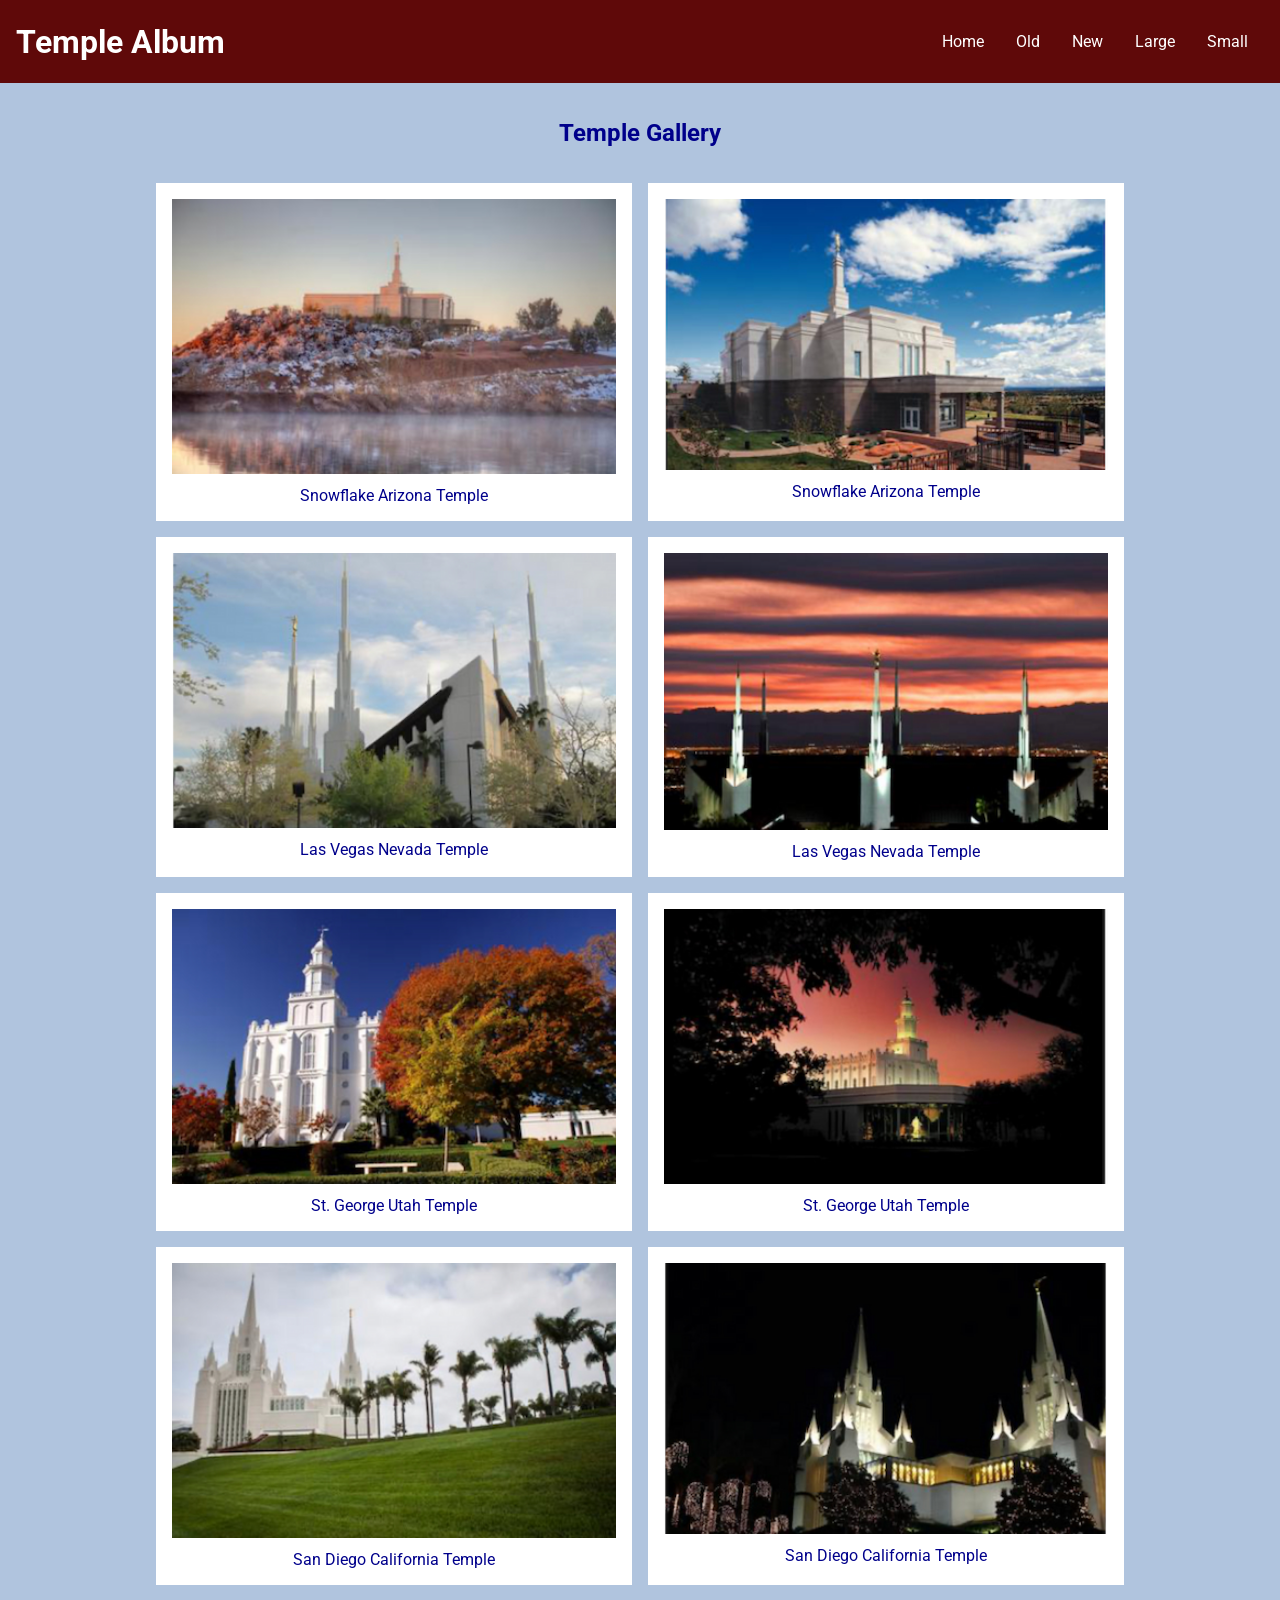
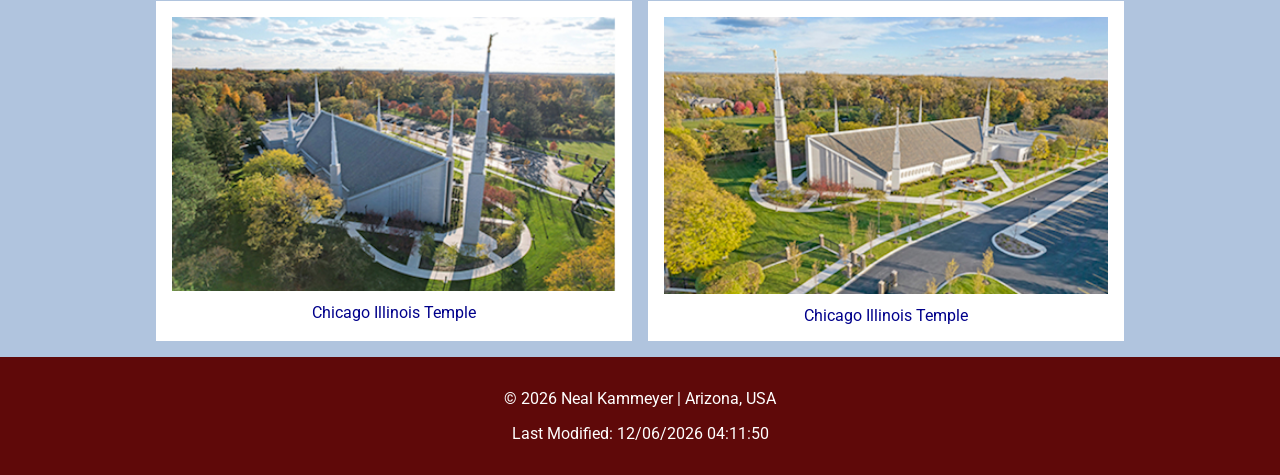
==== filtered-temples.html @ e1b042b7 "created duplicates of temples html, css, and js files" ====
<!DOCTYPE html>
<html lang="en">
<head>
    <meta charset="UTF-8">
    <meta name="viewport" content="width=device-width, initial-scale=1.0">
    <title>WDD 131 – Temples – Neal Kammeyer</title>
    <meta name="description" content="WDD 131 - Dynamic Web Fundamentals | Neal Kammeyer | Temples page"/>
    <meta name="author" content="Neal Kammeyer"/>
    <link rel="preconnect" href="https://fonts.googleapis.com">
    <link rel="preconnect" href="https://fonts.gstatic.com" crossorigin>
    <link href="https://fonts.googleapis.com/css2?family=Roboto:wght@400;700&display=swap" rel="stylesheet">
    <link rel="stylesheet" href="styles/temples.css">
    <link rel="stylesheet" href="styles/temples-large.css">
    <script src="scripts/temples.js" defer></script>
</head>

<body>
    <header>
        <button id="menu" aria-label="Open navigation menu"></button>

        <h1>Temple Album</h1>
        <nav>
            <a href="#">Home</a>
            <a href="#">Old</a>
            <a href="#">New</a>
            <a href="#">Large</a>
            <a href="#">Small</a>
        </nav>
    </header>

    <main>
        <h2>Temple Gallery</h2>

        <figure>
           <img src="images/snowflake_1.jpg" alt="Snowflake Temple in winter" loading="lazy" width="400" height="250">
           <figcaption>Snowflake Arizona Temple</figcaption>
        </figure>

         <figure>
           <img src="images/snowflake_2.jpg" alt="Snowflake Temple front" loading="lazy" width="400" height="250">
           <figcaption>Snowflake Arizona Temple</figcaption>
        </figure>

         <figure>
           <img src="images/las_vegas_1.jpg" alt="Las Vegas Temple" loading="lazy" width="400" height="250">
           <figcaption>Las Vegas Nevada Temple</figcaption>
        </figure>

         <figure>
           <img src="images/las_vegas_2.jpg" alt="Las Vegas Temple at sunset" loading="lazy" width="400" height="250">
           <figcaption>Las Vegas Nevada Temple</figcaption>
        </figure>

         <figure>
           <img src="images/stgeorge_1.jpg" alt="St. George Temple front" loading="lazy" width="400" height="250">
           <figcaption>St. George Utah Temple</figcaption>
        </figure>

         <figure>
           <img src="images/stgeorge_2.jpg" alt="St. George Temple at sunset" loading="lazy" width="400" height="250">
           <figcaption>St. George Utah Temple</figcaption>
        </figure>

         <figure>
           <img src="images/sandiego_1.jpg" alt="San Diego Temple" loading="lazy" width="400" height="250">
           <figcaption>San Diego California Temple</figcaption>
        </figure>

         <figure>
           <img src="images/sandiego_2.jpg" alt="San Diego Temple at night" loading="lazy" width="400" height="250">
           <figcaption>San Diego California Temple</figcaption>
        </figure>

         <figure>
           <img src="images/chicago_1.jpg" alt="Chicago Temple" loading="lazy" width="400" height="250">
           <figcaption>Chicago Illinois Temple</figcaption>
        </figure>

         <figure>
           <img src="images/chicago_2.jpg" alt="Chicago Temple side" loading="lazy" width="400" height="250">
           <figcaption>Chicago Illinois Temple</figcaption>
        </figure>
    </main>

    <footer>
        <p>
            &copy; <span id="currentyear"></span> Neal Kammeyer | Arizona, USA
        </p>
        <p id="lastModified"></p>
    </footer>
</body>
</html>
---- styles/temples.css ----
* {box-sizing: border-box;}

body {
    font-family: 'Roboto', sans-serif;
    margin: 0;
    background-color: lightsteelblue;
    color: darkblue;
}

header {
    background-color: rgb(95, 9, 9);
    color: white;
    padding: 1rem;
}

header h1 {
    margin: 0;
}

#menu { 
    display: block;
    font-size: 2rem;
    background: none;
    border: 1px solid white;
    border-radius: 6px;
    color: white;
    cursor: pointer;
    padding: 0.15rem 0.5rem 0.55rem;
    line-height: 1;
}

#menu::before {
    content: "☰";
}

nav {
    display: flex;
    flex-direction: column;
}

nav a {
    display: none;
    color: white;
    text-decoration: none;
    padding: 1rem;
}

nav a:hover {
    background-color: white;
    color: black;
}

nav.open a {
    display: block;
}

#menu.open::before {
    content: "X";
}

main {
    max-width: 900px;
    margin: 0 auto;
    padding: 1rem;
    display: grid;
    grid-template-columns: 1fr;
    gap: 1rem;
}

main h2 {
    text-align: center;
    grid-column: 1 / -1;
}

figure {
    margin: 1rem 0;
    background-color: white;
    padding: 1rem;
    text-align: center;
    }

figure img {
    width: 100%;
    height: auto;
}

figcaption {
    margin-top: 0.5rem;
    font-weight: 400;
}

footer {
    background-color: rgb(95, 9, 9);
    color: white;
    text-align: center;
    padding: 1rem;
}
---- styles/temples-large.css ----
@media screen and (min-width: 765px) {
   header {
        display: flex;
        align-items: center;
        justify-content: space-between;
    }

    #menu {
        display: none;
    }

    nav {
        flex-direction: row;
    }

    nav a {
        display: block;
    }

    main {
        max-width: 1000px;
        grid-template-columns: repeat(2, 1fr);
    }

    main h1 {
        grid-column: 1 / -1;
        text-align: center;
    }

    main h2 {
        grid-column: 1 / -1;
    }

    figure {
        margin: 0;
    }
}
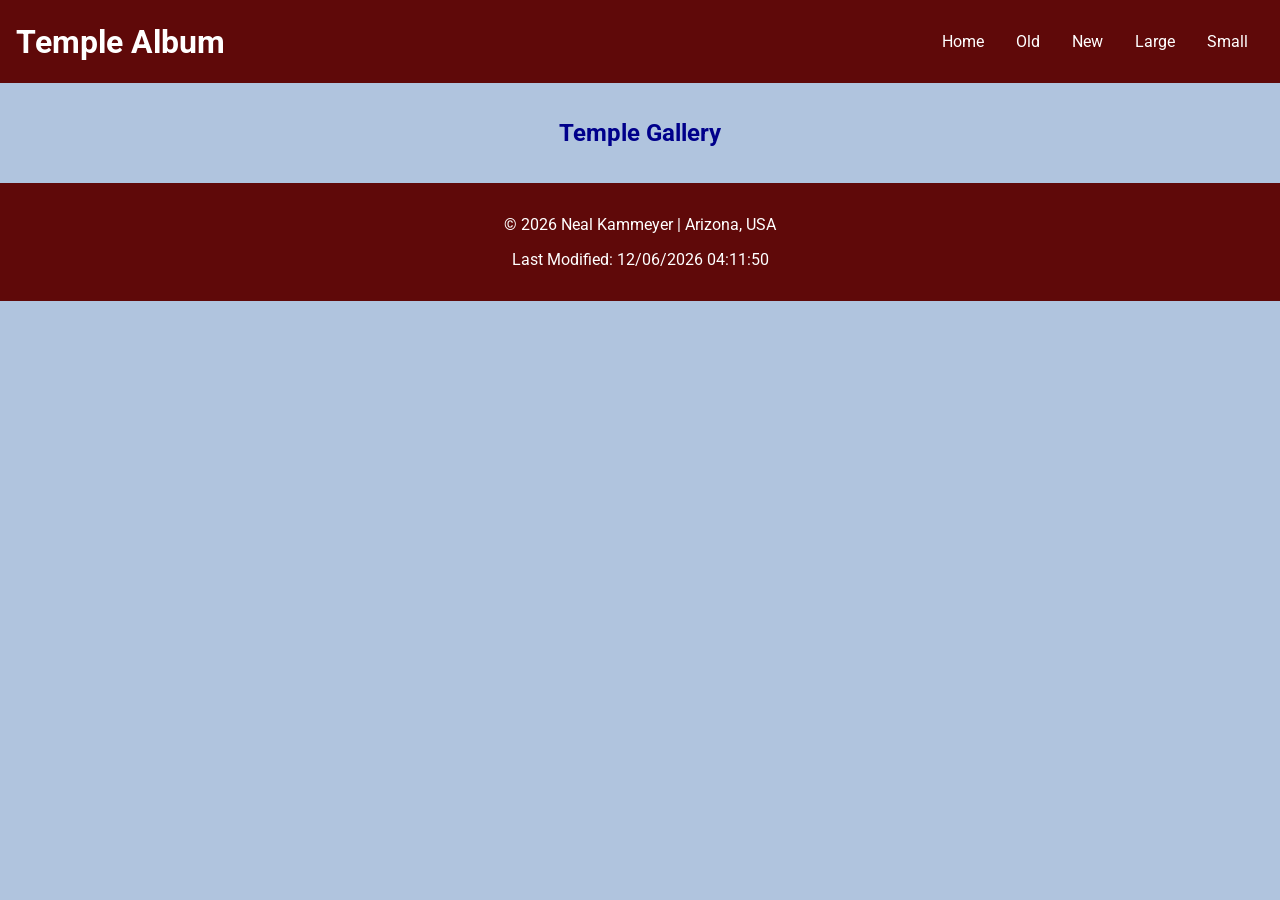
==== commit 7d68ed0e: "updated js" ====
--- a/filtered-temples.html
+++ b/filtered-temples.html
@@ -11,7 +11,7 @@
     <link href="https://fonts.googleapis.com/css2?family=Roboto:wght@400;700&display=swap" rel="stylesheet">
     <link rel="stylesheet" href="styles/temples.css">
     <link rel="stylesheet" href="styles/temples-large.css">
-    <script src="scripts/temples.js" defer></script>
+    <script src="scripts/filtered-temples.js" defer></script>
 </head>
 
 <body>
@@ -31,55 +31,7 @@
     <main>
         <h2>Temple Gallery</h2>
 
-        <figure>
-           <img src="images/snowflake_1.jpg" alt="Snowflake Temple in winter" loading="lazy" width="400" height="250">
-           <figcaption>Snowflake Arizona Temple</figcaption>
-        </figure>
-
-         <figure>
-           <img src="images/snowflake_2.jpg" alt="Snowflake Temple front" loading="lazy" width="400" height="250">
-           <figcaption>Snowflake Arizona Temple</figcaption>
-        </figure>
-
-         <figure>
-           <img src="images/las_vegas_1.jpg" alt="Las Vegas Temple" loading="lazy" width="400" height="250">
-           <figcaption>Las Vegas Nevada Temple</figcaption>
-        </figure>
-
-         <figure>
-           <img src="images/las_vegas_2.jpg" alt="Las Vegas Temple at sunset" loading="lazy" width="400" height="250">
-           <figcaption>Las Vegas Nevada Temple</figcaption>
-        </figure>
-
-         <figure>
-           <img src="images/stgeorge_1.jpg" alt="St. George Temple front" loading="lazy" width="400" height="250">
-           <figcaption>St. George Utah Temple</figcaption>
-        </figure>
-
-         <figure>
-           <img src="images/stgeorge_2.jpg" alt="St. George Temple at sunset" loading="lazy" width="400" height="250">
-           <figcaption>St. George Utah Temple</figcaption>
-        </figure>
-
-         <figure>
-           <img src="images/sandiego_1.jpg" alt="San Diego Temple" loading="lazy" width="400" height="250">
-           <figcaption>San Diego California Temple</figcaption>
-        </figure>
-
-         <figure>
-           <img src="images/sandiego_2.jpg" alt="San Diego Temple at night" loading="lazy" width="400" height="250">
-           <figcaption>San Diego California Temple</figcaption>
-        </figure>
-
-         <figure>
-           <img src="images/chicago_1.jpg" alt="Chicago Temple" loading="lazy" width="400" height="250">
-           <figcaption>Chicago Illinois Temple</figcaption>
-        </figure>
-
-         <figure>
-           <img src="images/chicago_2.jpg" alt="Chicago Temple side" loading="lazy" width="400" height="250">
-           <figcaption>Chicago Illinois Temple</figcaption>
-        </figure>
+       
     </main>
 
     <footer>
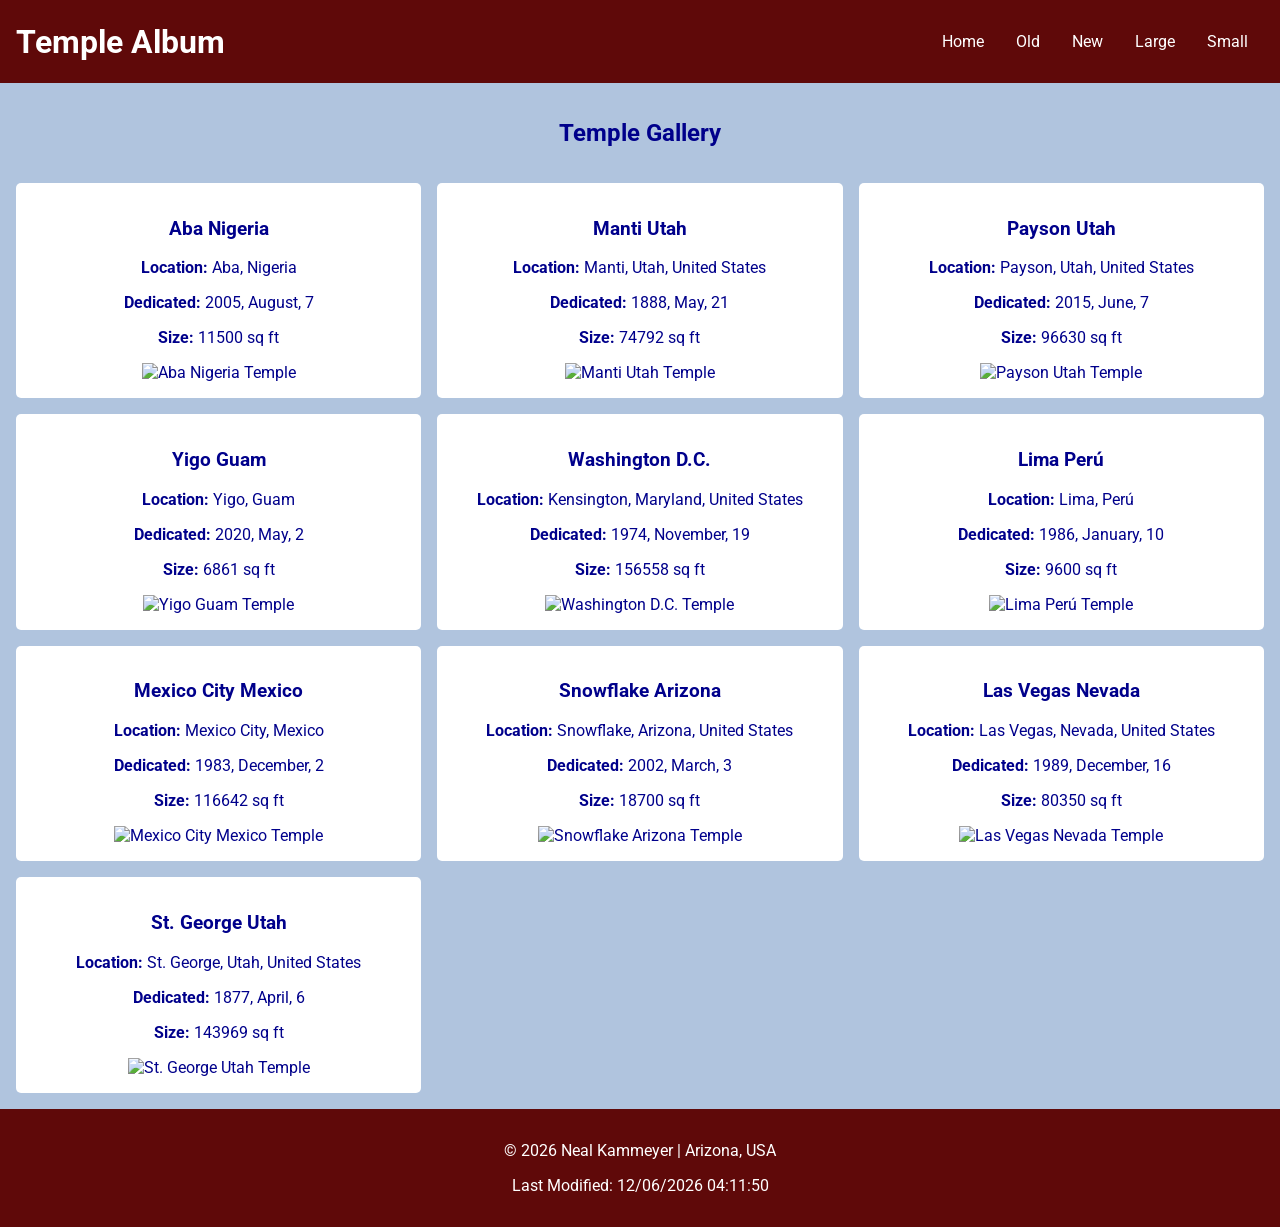
==== commit 7407cab8: "updated css to force image sizes.  updated js with rules." ====
--- a/filtered-temples.html
+++ b/filtered-temples.html
@@ -9,8 +9,8 @@
     <link rel="preconnect" href="https://fonts.googleapis.com">
     <link rel="preconnect" href="https://fonts.gstatic.com" crossorigin>
     <link href="https://fonts.googleapis.com/css2?family=Roboto:wght@400;700&display=swap" rel="stylesheet">
-    <link rel="stylesheet" href="styles/temples.css">
-    <link rel="stylesheet" href="styles/temples-large.css">
+    <link rel="stylesheet" href="styles/filtered-temples.css">
+    <link rel="stylesheet" href="styles/filtered-temples-large.css">
     <script src="scripts/filtered-temples.js" defer></script>
 </head>
 
@@ -31,6 +31,7 @@
     <main>
         <h2>Temple Gallery</h2>
 
+        <section class="temple-grid"></section>
        
     </main>
 
--- a/styles/filtered-temples.css
+++ b/styles/filtered-temples.css
@@ -0,0 +1,99 @@
+* {box-sizing: border-box;}
+
+body {
+    font-family: 'Roboto', sans-serif;
+    margin: 0;
+    background-color: lightsteelblue;
+    color: darkblue;
+}
+
+header {
+    background-color: rgb(95, 9, 9);
+    color: white;
+    padding: 1rem;
+}
+
+header h1 {
+    margin: 0;
+}
+
+#menu { 
+    display: block;
+    font-size: 2rem;
+    background: none;
+    border: 1px solid white;
+    border-radius: 6px;
+    color: white;
+    cursor: pointer;
+    padding: 0.15rem 0.5rem 0.55rem;
+    line-height: 1;
+}
+
+#menu::before {
+    content: "☰";
+}
+
+nav {
+    display: flex;
+    flex-direction: column;
+}
+
+nav a {
+    display: none;
+    color: white;
+    text-decoration: none;
+    padding: 1rem;
+}
+
+nav a:hover {
+    background-color: white;
+    color: black;
+}
+
+nav.open a {
+    display: block;
+}
+
+#menu.open::before {
+    content: "X";
+}
+
+main {
+    max-width: 900px;
+    margin: 0 auto;
+    padding: 1rem;
+    display: grid;
+    grid-template-columns: 1fr;
+    gap: 1rem;
+}
+
+main h2 {
+    text-align: center;
+    grid-column: 1 / -1;
+}
+
+footer {
+    background-color: rgb(95, 9, 9);
+    color: white;
+    text-align: center;
+    padding: 1rem;
+}
+.temple-grid {
+    display: grid;
+    grid-template-columns: 1fr;
+    gap: 1rem;
+}
+
+.temple-card {
+    background-color: white;
+    padding: 1rem;
+    text-align: center;
+    border-radius: 5px;
+}
+
+.temple-card img {
+    width: 400px;
+    height: 250px;
+    object-fit: cover;
+    max-width: 100%;
+}
--- a/styles/filtered-temples-large.css
+++ b/styles/filtered-temples-large.css
@@ -0,0 +1,35 @@
+@media screen and (min-width: 765px) {
+   header {
+        display: flex;
+        align-items: center;
+        justify-content: space-between;
+    }
+
+    #menu {
+        display: none;
+    }
+
+    nav {
+        flex-direction: row;
+    }
+
+    nav a {
+        display: block;
+    }
+
+    main {
+        max-width: 1500px;
+    }
+
+    main h1 {
+        grid-column: 1 / -1;
+        text-align: center;
+    }
+
+    main h2 {
+        grid-column: 1 / -1;
+    }
+
+    .temple-grid {
+        grid-template-columns: repeat(3, 1fr);
+}
